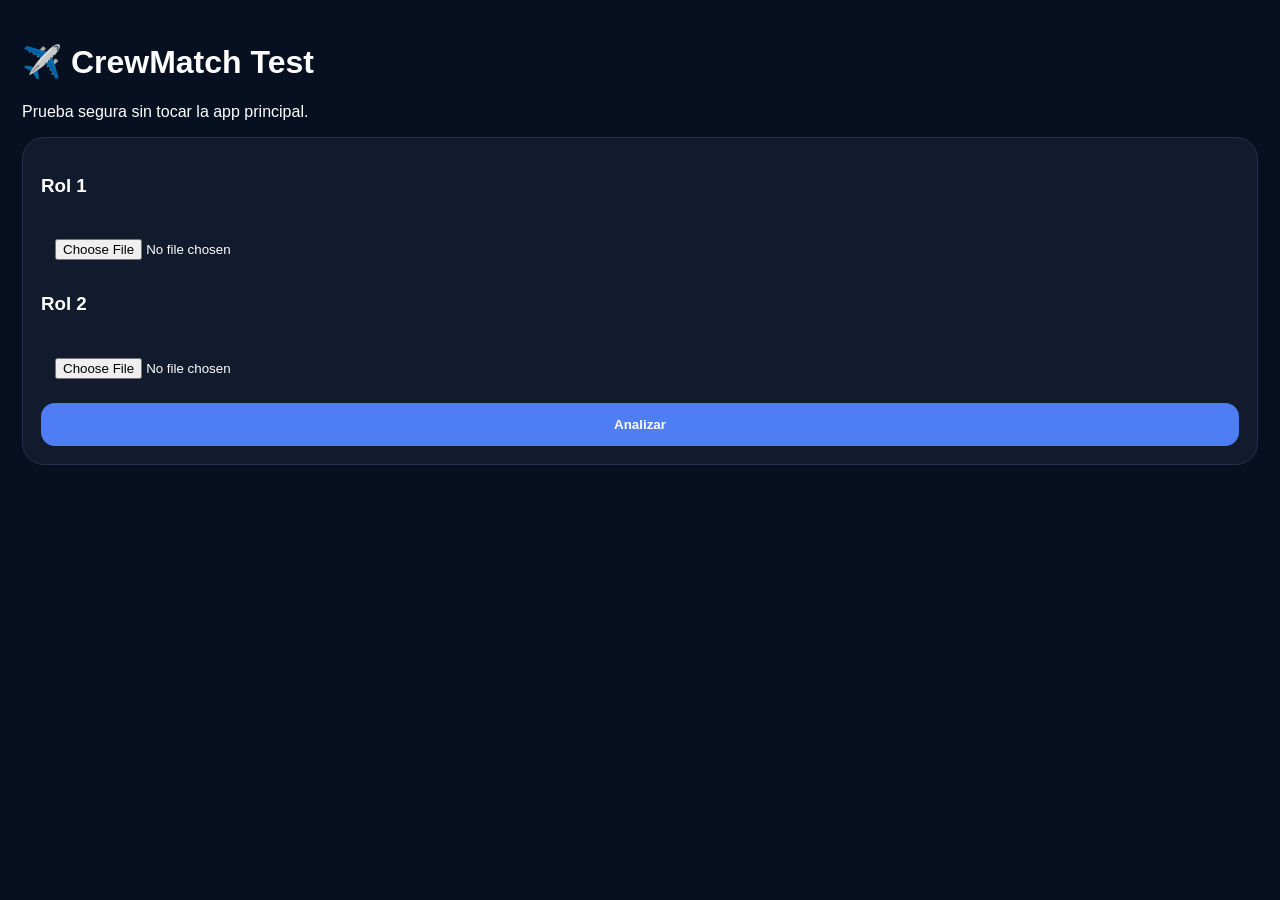
==== test.html @ c209933f "Add initial HTML structure for CrewMatch Test" ====
<!doctype html>
<html lang="es">
<head>
<meta charset="utf-8">
<meta name="viewport" content="width=device-width,initial-scale=1">
<title>CrewMatch Test</title>
<style>
body{margin:0;font-family:-apple-system,BlinkMacSystemFont,"Segoe UI",Arial;background:#071021;color:white;padding:22px}
.card{background:#121a2d;border:1px solid #27324a;border-radius:22px;padding:18px;margin:14px 0}
input,button{width:100%;padding:14px;border-radius:14px;border:0;margin-top:10px}
button{background:#4f7df3;color:white;font-weight:800}
.stat{background:#0b1224;border-radius:16px;padding:16px;margin:10px 0}
.good{color:#22c55e}.mid{color:#f59e0b}.bad{color:#ef4444}
</style>
</head>
<body>

<h1>✈️ CrewMatch Test</h1>
<p>Prueba segura sin tocar la app principal.</p>

<div class="card">
  <h3>Rol 1</h3>
  <input id="file1" type="file" accept=".ics">
  <h3>Rol 2</h3>
  <input id="file2" type="file" accept=".ics">
  <button onclick="analyze()">Analizar</button>
</div>

<div id="out"></div>

<script>
function read(id){
  return new Promise((res,rej)=>{
    const f=document.getElementById(id).files[0];
    if(!f)return rej("Falta subir ambos roles");
    const r=new FileReader();
    r.onload=()=>res(r.result);
    r.readAsText(f);
  });
}

function cleanICS(t){
  return t.replace(/\r\n[ \t]/g,"").replace(/\n[ \t]/g,"");
}

function parseDate(v){
  if(!v)return null;
  v=v.replace("Z","");
  if(v.length===8)return new Date(+v.slice(0,4),+v.slice(4,6)-1,+v.slice(6,8),0,0);
  return new Date(+v.slice(0,4),+v.slice(4,6)-1,+v.slice(6,8),+v.slice(9,11),+v.slice(11,13));
}

function get(block,key){
  const m=block.match(new RegExp(key+"(?:;[^:]*)?:(.*)"));
  return m?m[1].trim():"";
}

function parseICS(text){
  text=cleanICS(text);
  return [...text.matchAll(/BEGIN:VEVENT([\s\S]*?)END:VEVENT/g)].map(m=>{
    const b=m[1];
    const summary=get(b,"SUMMARY");
    const start=parseDate(get(b,"DTSTART"));
    let end=parseDate(get(b,"DTEND"));
    let type="BUSY";

    if(summary.startsWith("DO")||summary.startsWith("DR")) type="OFF";
    if(summary.startsWith("Report time")) type="DUTY";
    if(summary.startsWith("HSB")||summary.startsWith("B ")) type="DUTY";

    if(type==="DUTY" && (!end || end<=start)){
      end=new Date(start);
      end.setDate(end.getDate()+1);
    }

    return {summary,start,end,type};
  }).filter(e=>e.start);
}

function busy(events){
  return events.filter(e=>e.type==="DUTY" && e.end).map(e=>({start:e.start,end:e.end}));
}

function overlap(b,a,z){
  return b.some(x=>x.start<z && x.end>a);
}

function freeBoth(b1,b2,a,z){
  return !overlap(b1,a,z) && !overlap(b2,a,z);
}

function hm(ms){
  if(!isFinite(ms)||ms<0)return "0h";
  const h=Math.floor(ms/3600000);
  const m=Math.round((ms%3600000)/60000);
  return `${h}h ${m}m`;
}

function dateKey(d){
  return d.toISOString().slice(0,10);
}

async function analyze(){
  try{
    const [t1,t2]=await Promise.all([read("file1"),read("file2")]);
    const e1=parseICS(t1), e2=parseICS(t2);

    if(!e1.length || !e2.length){
      out.innerHTML="<div class='card bad'>No se pudieron leer eventos.</div>";
      return;
    }

    const b1=busy(e1), b2=busy(e2);
    const all=e1.concat(e2).map(e=>e.start);
    const min=new Date(Math.min(...all));
    min.setDate(1); min.setHours(0,0,0,0);
    const max=new Date(min.getFullYear(),min.getMonth()+1,1);

    let full=[], good=[], total=0, current=[], best=[];

    for(let d=new Date(min); d<max; d.setDate(d.getDate()+1)){
      const a=new Date(d);
      const z=new Date(d);
      z.setDate(z.getDate()+1);

      let freeMs=0;
      const step=60*60*1000;

      for(let t=+a; t<+z; t+=step){
        const s=new Date(t);
        const e=new Date(t+step);
        if(freeBoth(b1,b2,s,e)) freeMs+=step;
      }

      total+=freeMs;

      if(freeMs>=23*3600000){
        full.push(dateKey(a));
        current.push(dateKey(a));
        if(current.length>best.length) best=[...current];
      }else{
        current=[];
        if(freeMs>=6*3600000) good.push(`${dateKey(a)} · ${hm(freeMs)}`);
      }
    }

    const days=Math.max(1,Math.round((max-min)/(24*3600000)));
    const score=Math.round((total/(days*24*3600000))*100);

    out.innerHTML=`
      <div class="card">
        <h2>Resultado Test</h2>
        <div class="stat"><b>${score}%</b><br>Compatibilidad</div>
        <div class="stat"><b>${full.length}</b><br>Días libres completos</div>
        <div class="stat"><b>${hm(total)}</b><br>Horas libres juntos</div>
      </div>

      <div class="card">
        <h3>📅 Próximo día libre juntos</h3>
        <p class="good">${full[0] || "No encontrado"}</p>

        <h3>🏝️ Mejor escapada</h3>
        <p class="good">${best.length ? best[0]+" al "+best[best.length-1] : "No encontrada"}</p>

        <h3>✅ Días completos libres</h3>
        <p>${full.join("<br>") || "—"}</p>

        <h3>🟡 Buenas ventanas</h3>
        <p>${good.join("<br>") || "—"}</p>
      </div>
    `;
  }catch(e){
    alert(e);
  }
}
</script>

</body>
</html>
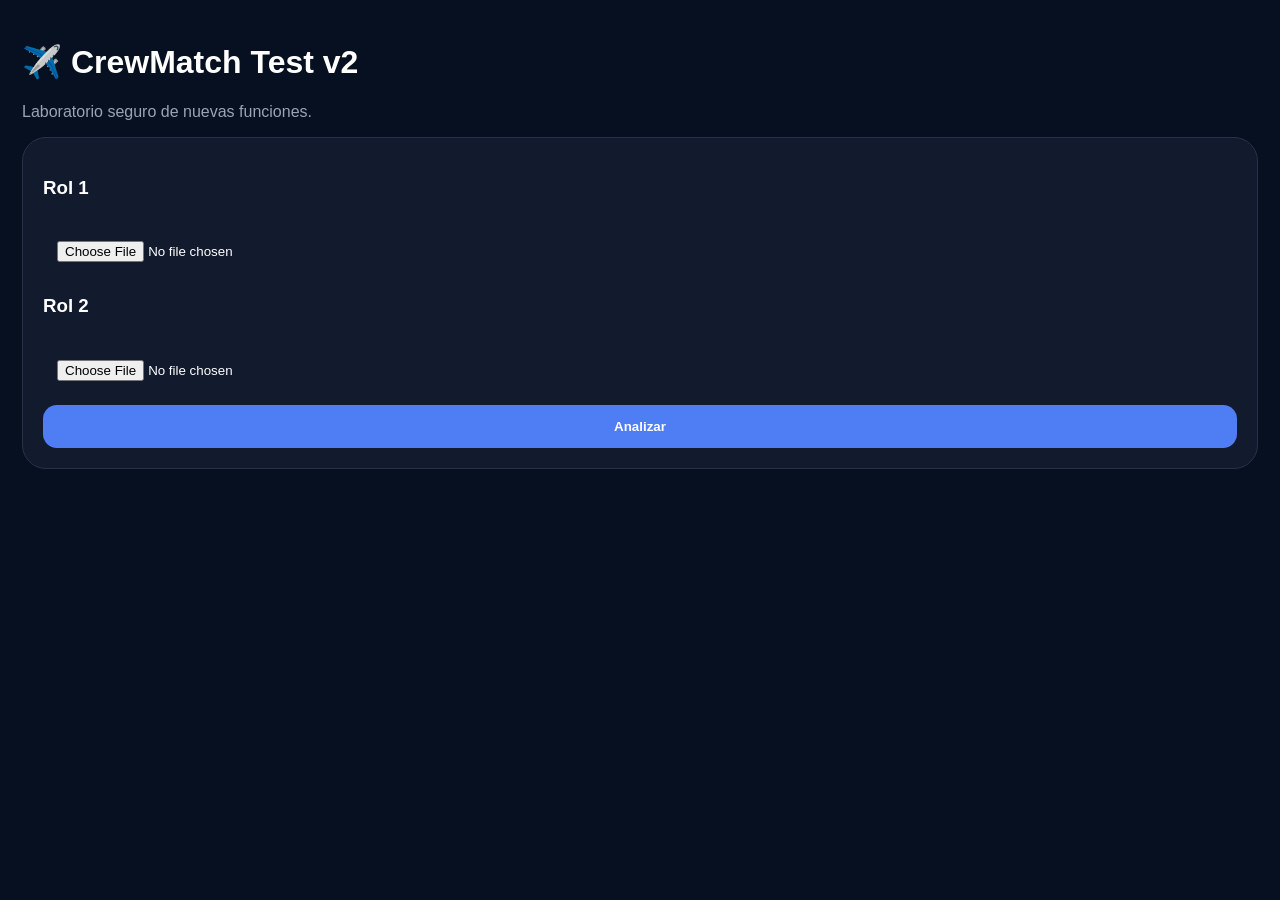
==== commit 9650684e: "Update test.html for version 2 enhancements" ====
--- a/test.html
+++ b/test.html
@@ -3,177 +3,98 @@
 <head>
 <meta charset="utf-8">
 <meta name="viewport" content="width=device-width,initial-scale=1">
-<title>CrewMatch Test</title>
+<title>CrewMatch Test v2</title>
 <style>
 body{margin:0;font-family:-apple-system,BlinkMacSystemFont,"Segoe UI",Arial;background:#071021;color:white;padding:22px}
-.card{background:#121a2d;border:1px solid #27324a;border-radius:22px;padding:18px;margin:14px 0}
+.card{background:#121a2d;border:1px solid #27324a;border-radius:24px;padding:20px;margin:16px 0}
 input,button{width:100%;padding:14px;border-radius:14px;border:0;margin-top:10px}
 button{background:#4f7df3;color:white;font-weight:800}
-.stat{background:#0b1224;border-radius:16px;padding:16px;margin:10px 0}
-.good{color:#22c55e}.mid{color:#f59e0b}.bad{color:#ef4444}
+.stat{background:#0b1224;border-radius:18px;padding:18px;margin:10px 0}
+.green{color:#22c55e}.yellow{color:#f59e0b}.red{color:#ef4444}.muted{color:#9aa4b2}
+.big{font-size:38px;font-weight:900}.pill{display:inline-block;background:#1f2a44;border-radius:999px;padding:7px 12px;margin:4px 0}
 </style>
 </head>
 <body>
-
-<h1>✈️ CrewMatch Test</h1>
-<p>Prueba segura sin tocar la app principal.</p>
+<h1>✈️ CrewMatch Test v2</h1>
+<p class="muted">Laboratorio seguro de nuevas funciones.</p>
 
 <div class="card">
-  <h3>Rol 1</h3>
-  <input id="file1" type="file" accept=".ics">
-  <h3>Rol 2</h3>
-  <input id="file2" type="file" accept=".ics">
-  <button onclick="analyze()">Analizar</button>
+<h3>Rol 1</h3><input id="file1" type="file" accept=".ics">
+<h3>Rol 2</h3><input id="file2" type="file" accept=".ics">
+<button onclick="analyze()">Analizar</button>
 </div>
 
 <div id="out"></div>
 
 <script>
-function read(id){
-  return new Promise((res,rej)=>{
-    const f=document.getElementById(id).files[0];
-    if(!f)return rej("Falta subir ambos roles");
-    const r=new FileReader();
-    r.onload=()=>res(r.result);
-    r.readAsText(f);
-  });
+function read(id){return new Promise((res,rej)=>{let f=document.getElementById(id).files[0];if(!f)return rej("Falta subir ambos roles");let r=new FileReader();r.onload=()=>res(r.result);r.readAsText(f)})}
+function clean(t){return t.replace(/\r\n[ \t]/g,"").replace(/\n[ \t]/g,"")}
+function get(b,k){let m=b.match(new RegExp(k+"(?:;[^:]*)?:(.*)"));return m?m[1].trim():""}
+function parseDate(v){if(!v)return null;v=v.replace("Z","");if(v.length===8)return new Date(+v.slice(0,4),+v.slice(4,6)-1,+v.slice(6,8));return new Date(+v.slice(0,4),+v.slice(4,6)-1,+v.slice(6,8),+v.slice(9,11),+v.slice(11,13))}
+function parseICS(t){
+ t=clean(t);
+ return [...t.matchAll(/BEGIN:VEVENT([\s\S]*?)END:VEVENT/g)].map(m=>{
+  let b=m[1], s=get(b,"SUMMARY"), st=parseDate(get(b,"DTSTART")), en=parseDate(get(b,"DTEND"));
+  let type="OTHER";
+  if(s.startsWith("DO")||s.startsWith("DR"))type="OFF";
+  if(s.startsWith("Report time")||s.startsWith("HSB")||s==="B - LIM"||s.startsWith("B "))type="BUSY";
+  if(type==="BUSY"&&(!en||en<=st)){en=new Date(st);en.setDate(en.getDate()+1)}
+  return{summary:s,start:st,end:en,type}
+ }).filter(e=>e.start)
 }
-
-function cleanICS(t){
-  return t.replace(/\r\n[ \t]/g,"").replace(/\n[ \t]/g,"");
-}
-
-function parseDate(v){
-  if(!v)return null;
-  v=v.replace("Z","");
-  if(v.length===8)return new Date(+v.slice(0,4),+v.slice(4,6)-1,+v.slice(6,8),0,0);
-  return new Date(+v.slice(0,4),+v.slice(4,6)-1,+v.slice(6,8),+v.slice(9,11),+v.slice(11,13));
-}
-
-function get(block,key){
-  const m=block.match(new RegExp(key+"(?:;[^:]*)?:(.*)"));
-  return m?m[1].trim():"";
-}
-
-function parseICS(text){
-  text=cleanICS(text);
-  return [...text.matchAll(/BEGIN:VEVENT([\s\S]*?)END:VEVENT/g)].map(m=>{
-    const b=m[1];
-    const summary=get(b,"SUMMARY");
-    const start=parseDate(get(b,"DTSTART"));
-    let end=parseDate(get(b,"DTEND"));
-    let type="BUSY";
-
-    if(summary.startsWith("DO")||summary.startsWith("DR")) type="OFF";
-    if(summary.startsWith("Report time")) type="DUTY";
-    if(summary.startsWith("HSB")||summary.startsWith("B ")) type="DUTY";
-
-    if(type==="DUTY" && (!end || end<=start)){
-      end=new Date(start);
-      end.setDate(end.getDate()+1);
-    }
-
-    return {summary,start,end,type};
-  }).filter(e=>e.start);
-}
-
-function busy(events){
-  return events.filter(e=>e.type==="DUTY" && e.end).map(e=>({start:e.start,end:e.end}));
-}
-
-function overlap(b,a,z){
-  return b.some(x=>x.start<z && x.end>a);
-}
-
-function freeBoth(b1,b2,a,z){
-  return !overlap(b1,a,z) && !overlap(b2,a,z);
-}
-
-function hm(ms){
-  if(!isFinite(ms)||ms<0)return "0h";
-  const h=Math.floor(ms/3600000);
-  const m=Math.round((ms%3600000)/60000);
-  return `${h}h ${m}m`;
-}
-
-function dateKey(d){
-  return d.toISOString().slice(0,10);
-}
-
+function busy(e){return e.filter(x=>x.type==="BUSY"&&x.end).map(x=>({start:x.start,end:x.end}))}
+function overlap(b,a,z){return b.some(x=>x.start<z&&x.end>a)}
+function free(b1,b2,a,z){return !overlap(b1,a,z)&&!overlap(b2,a,z)}
+function hm(ms){let h=Math.floor(ms/3600000),m=Math.round((ms%3600000)/60000);return h+"h "+m+"m"}
+function key(d){return d.toISOString().slice(0,10)}
+function label(score){if(score>=70)return["🟢","Muy buen mes","green"];if(score>=45)return["🟡","Mes normal","yellow"];return["🔴","Mes difícil","red"]}
 async function analyze(){
-  try{
-    const [t1,t2]=await Promise.all([read("file1"),read("file2")]);
-    const e1=parseICS(t1), e2=parseICS(t2);
-
-    if(!e1.length || !e2.length){
-      out.innerHTML="<div class='card bad'>No se pudieron leer eventos.</div>";
-      return;
-    }
-
-    const b1=busy(e1), b2=busy(e2);
-    const all=e1.concat(e2).map(e=>e.start);
-    const min=new Date(Math.min(...all));
-    min.setDate(1); min.setHours(0,0,0,0);
-    const max=new Date(min.getFullYear(),min.getMonth()+1,1);
-
-    let full=[], good=[], total=0, current=[], best=[];
-
-    for(let d=new Date(min); d<max; d.setDate(d.getDate()+1)){
-      const a=new Date(d);
-      const z=new Date(d);
-      z.setDate(z.getDate()+1);
-
-      let freeMs=0;
-      const step=60*60*1000;
-
-      for(let t=+a; t<+z; t+=step){
-        const s=new Date(t);
-        const e=new Date(t+step);
-        if(freeBoth(b1,b2,s,e)) freeMs+=step;
-      }
-
-      total+=freeMs;
-
-      if(freeMs>=23*3600000){
-        full.push(dateKey(a));
-        current.push(dateKey(a));
-        if(current.length>best.length) best=[...current];
-      }else{
-        current=[];
-        if(freeMs>=6*3600000) good.push(`${dateKey(a)} · ${hm(freeMs)}`);
-      }
-    }
-
-    const days=Math.max(1,Math.round((max-min)/(24*3600000)));
-    const score=Math.round((total/(days*24*3600000))*100);
-
-    out.innerHTML=`
-      <div class="card">
-        <h2>Resultado Test</h2>
-        <div class="stat"><b>${score}%</b><br>Compatibilidad</div>
-        <div class="stat"><b>${full.length}</b><br>Días libres completos</div>
-        <div class="stat"><b>${hm(total)}</b><br>Horas libres juntos</div>
-      </div>
-
-      <div class="card">
-        <h3>📅 Próximo día libre juntos</h3>
-        <p class="good">${full[0] || "No encontrado"}</p>
-
-        <h3>🏝️ Mejor escapada</h3>
-        <p class="good">${best.length ? best[0]+" al "+best[best.length-1] : "No encontrada"}</p>
-
-        <h3>✅ Días completos libres</h3>
-        <p>${full.join("<br>") || "—"}</p>
-
-        <h3>🟡 Buenas ventanas</h3>
-        <p>${good.join("<br>") || "—"}</p>
-      </div>
-    `;
-  }catch(e){
-    alert(e);
+ try{
+  let [t1,t2]=await Promise.all([read("file1"),read("file2")]);
+  let e1=parseICS(t1),e2=parseICS(t2),b1=busy(e1),b2=busy(e2);
+  let all=e1.concat(e2).map(e=>e.start), min=new Date(Math.min(...all));min.setDate(1);min.setHours(0,0,0,0);
+  let max=new Date(min.getFullYear(),min.getMonth()+1,1);
+  let full=[],good=[],total=0,nights=0,cur=[],best=[];
+  for(let d=new Date(min);d<max;d.setDate(d.getDate()+1)){
+    let a=new Date(d),z=new Date(d);z.setDate(z.getDate()+1);
+    let freeMs=0, step=3600000;
+    for(let t=+a;t<+z;t+=step){if(free(b1,b2,new Date(t),new Date(t+step)))freeMs+=step}
+    total+=freeMs;
+    let ns=new Date(a);ns.setHours(20,0,0,0);let ne=new Date(a);ne.setDate(ne.getDate()+1);ne.setHours(8,0,0,0);
+    let nightH=0;for(let t=+ns;t<+ne;t+=step){if(free(b1,b2,new Date(t),new Date(t+step)))nightH++}
+    if(nightH>=5)nights++;
+    if(freeMs>=23*3600000){full.push(key(a));cur.push(key(a));if(cur.length>best.length)best=[...cur]}
+    else{cur=[];if(freeMs>=6*3600000)good.push(key(a)+" · "+hm(freeMs))}
   }
+  let days=Math.max(1,Math.round((max-min)/86400000)), score=Math.round(total/(days*86400000)*100), q=label(score);
+  out.innerHTML=`
+  <div class="card">
+    <div class="big">${q[0]} ${score}%</div>
+    <h2 class="${q[2]}">${q[1]}</h2>
+    <p class="muted">Calidad estimada del mes</p>
+  </div>
+  <div class="card">
+    <h2>❤️ Próxima cita</h2>
+    <p class="green">${full[0]||good[0]||"No encontrada"}</p>
+    <span class="pill">Próxima mejor oportunidad</span>
+  </div>
+  <div class="card">
+    <h2>🏖️ Escapada ideal</h2>
+    <p class="green">${best.length?best[0]+" al "+best[best.length-1]:"No encontrada"}</p>
+    <p>${best.length>=4?"⭐⭐⭐⭐⭐ Perfecta para viajar":best.length>=2?"⭐⭐⭐ Buena opción":"⭐ Bloque corto"}</p>
+  </div>
+  <div class="card">
+    <h2>Resumen</h2>
+    <div class="stat"><b>${full.length}</b><br>Días libres completos</div>
+    <div class="stat"><b>${nights}</b><br>Noches útiles</div>
+    <div class="stat"><b>${hm(total)}</b><br>Horas juntos</div>
+  </div>
+  <div class="card">
+    <h2>✅ Días completos</h2><p>${full.join("<br>")||"—"}</p>
+    <h2>🟡 Buenas ventanas</h2><p>${good.join("<br>")||"—"}</p>
+  </div>`;
+ }catch(e){alert(e)}
 }
 </script>
-
 </body>
 </html>
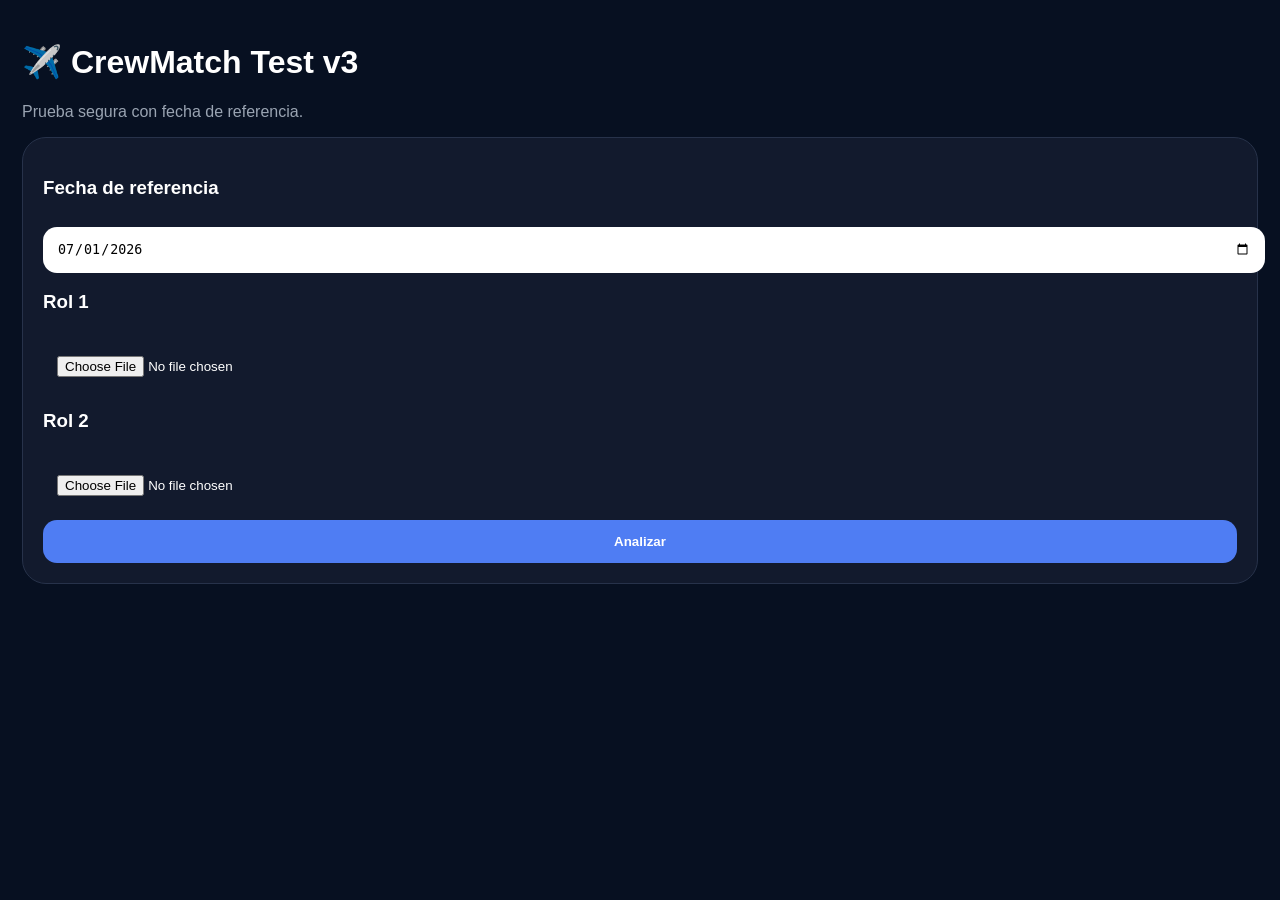
==== commit c7c827b9: "Update test.html to version 3" ====
--- a/test.html
+++ b/test.html
@@ -3,7 +3,7 @@
 <head>
 <meta charset="utf-8">
 <meta name="viewport" content="width=device-width,initial-scale=1">
-<title>CrewMatch Test v2</title>
+<title>CrewMatch Test v3</title>
 <style>
 body{margin:0;font-family:-apple-system,BlinkMacSystemFont,"Segoe UI",Arial;background:#071021;color:white;padding:22px}
 .card{background:#121a2d;border:1px solid #27324a;border-radius:24px;padding:20px;margin:16px 0}
@@ -11,89 +11,215 @@
 button{background:#4f7df3;color:white;font-weight:800}
 .stat{background:#0b1224;border-radius:18px;padding:18px;margin:10px 0}
 .green{color:#22c55e}.yellow{color:#f59e0b}.red{color:#ef4444}.muted{color:#9aa4b2}
-.big{font-size:38px;font-weight:900}.pill{display:inline-block;background:#1f2a44;border-radius:999px;padding:7px 12px;margin:4px 0}
+.big{font-size:38px;font-weight:900}
+.pill{display:inline-block;background:#1f2a44;border-radius:999px;padding:7px 12px;margin:4px 0}
 </style>
 </head>
 <body>
-<h1>✈️ CrewMatch Test v2</h1>
-<p class="muted">Laboratorio seguro de nuevas funciones.</p>
+
+<h1>✈️ CrewMatch Test v3</h1>
+<p class="muted">Prueba segura con fecha de referencia.</p>
 
 <div class="card">
-<h3>Rol 1</h3><input id="file1" type="file" accept=".ics">
-<h3>Rol 2</h3><input id="file2" type="file" accept=".ics">
+<h3>Fecha de referencia</h3>
+<input id="refDate" type="date" value="2026-07-01">
+
+<h3>Rol 1</h3>
+<input id="file1" type="file" accept=".ics">
+
+<h3>Rol 2</h3>
+<input id="file2" type="file" accept=".ics">
+
 <button onclick="analyze()">Analizar</button>
 </div>
 
 <div id="out"></div>
 
 <script>
-function read(id){return new Promise((res,rej)=>{let f=document.getElementById(id).files[0];if(!f)return rej("Falta subir ambos roles");let r=new FileReader();r.onload=()=>res(r.result);r.readAsText(f)})}
-function clean(t){return t.replace(/\r\n[ \t]/g,"").replace(/\n[ \t]/g,"")}
-function get(b,k){let m=b.match(new RegExp(k+"(?:;[^:]*)?:(.*)"));return m?m[1].trim():""}
-function parseDate(v){if(!v)return null;v=v.replace("Z","");if(v.length===8)return new Date(+v.slice(0,4),+v.slice(4,6)-1,+v.slice(6,8));return new Date(+v.slice(0,4),+v.slice(4,6)-1,+v.slice(6,8),+v.slice(9,11),+v.slice(11,13))}
+function read(id){
+ return new Promise((res,rej)=>{
+  let f=document.getElementById(id).files[0];
+  if(!f)return rej("Falta subir ambos roles");
+  let r=new FileReader();
+  r.onload=()=>res(r.result);
+  r.readAsText(f);
+ });
+}
+
+function clean(t){
+ return t.replace(/\r\n[ \t]/g,"").replace(/\n[ \t]/g,"");
+}
+
+function get(b,k){
+ let m=b.match(new RegExp(k+"(?:;[^:]*)?:(.*)"));
+ return m?m[1].trim():"";
+}
+
+function parseDate(v){
+ if(!v)return null;
+ v=v.replace("Z","");
+ if(v.length===8)return new Date(+v.slice(0,4),+v.slice(4,6)-1,+v.slice(6,8));
+ return new Date(+v.slice(0,4),+v.slice(4,6)-1,+v.slice(6,8),+v.slice(9,11),+v.slice(11,13));
+}
+
 function parseICS(t){
  t=clean(t);
  return [...t.matchAll(/BEGIN:VEVENT([\s\S]*?)END:VEVENT/g)].map(m=>{
-  let b=m[1], s=get(b,"SUMMARY"), st=parseDate(get(b,"DTSTART")), en=parseDate(get(b,"DTEND"));
+  let b=m[1];
+  let s=get(b,"SUMMARY");
+  let st=parseDate(get(b,"DTSTART"));
+  let en=parseDate(get(b,"DTEND"));
   let type="OTHER";
-  if(s.startsWith("DO")||s.startsWith("DR"))type="OFF";
-  if(s.startsWith("Report time")||s.startsWith("HSB")||s==="B - LIM"||s.startsWith("B "))type="BUSY";
-  if(type==="BUSY"&&(!en||en<=st)){en=new Date(st);en.setDate(en.getDate()+1)}
-  return{summary:s,start:st,end:en,type}
- }).filter(e=>e.start)
-}
-function busy(e){return e.filter(x=>x.type==="BUSY"&&x.end).map(x=>({start:x.start,end:x.end}))}
-function overlap(b,a,z){return b.some(x=>x.start<z&&x.end>a)}
-function free(b1,b2,a,z){return !overlap(b1,a,z)&&!overlap(b2,a,z)}
-function hm(ms){let h=Math.floor(ms/3600000),m=Math.round((ms%3600000)/60000);return h+"h "+m+"m"}
-function key(d){return d.toISOString().slice(0,10)}
-function label(score){if(score>=70)return["🟢","Muy buen mes","green"];if(score>=45)return["🟡","Mes normal","yellow"];return["🔴","Mes difícil","red"]}
+
+  if(s.startsWith("DO")||s.startsWith("DR")) type="OFF";
+  if(s.startsWith("Report time")||s.startsWith("HSB")||s==="B - LIM"||s.startsWith("B ")) type="BUSY";
+
+  if(type==="BUSY"&&(!en||en<=st)){
+   en=new Date(st);
+   en.setDate(en.getDate()+1);
+  }
+
+  return{summary:s,start:st,end:en,type};
+ }).filter(e=>e.start);
+}
+
+function busy(e){
+ return e.filter(x=>x.type==="BUSY"&&x.end).map(x=>({start:x.start,end:x.end}));
+}
+
+function overlap(b,a,z){
+ return b.some(x=>x.start<z&&x.end>a);
+}
+
+function free(b1,b2,a,z){
+ return !overlap(b1,a,z)&&!overlap(b2,a,z);
+}
+
+function hm(ms){
+ let h=Math.floor(ms/3600000);
+ let m=Math.round((ms%3600000)/60000);
+ return h+"h "+m+"m";
+}
+
+function key(d){
+ return d.toISOString().slice(0,10);
+}
+
+function scoreLabel(score){
+ if(score>=70)return["🟢","Muy buen mes","green"];
+ if(score>=45)return["🟡","Mes normal","yellow"];
+ return["🔴","Mes difícil","red"];
+}
+
+function recommendation(hours){
+ if(hours>=23)return"⭐⭐⭐⭐⭐ Día completo ideal";
+ if(hours>=12)return"⭐⭐⭐⭐ Muy buena ventana";
+ if(hours>=6)return"⭐⭐⭐ Buena opción";
+ if(hours>=2)return"⭐⭐ Ventana corta";
+ return"⭐ Difícil";
+}
+
 async function analyze(){
  try{
   let [t1,t2]=await Promise.all([read("file1"),read("file2")]);
-  let e1=parseICS(t1),e2=parseICS(t2),b1=busy(e1),b2=busy(e2);
-  let all=e1.concat(e2).map(e=>e.start), min=new Date(Math.min(...all));min.setDate(1);min.setHours(0,0,0,0);
+  let ref=document.getElementById("refDate").value;
+  let refDate=ref?new Date(ref+"T00:00:00"):new Date();
+
+  let e1=parseICS(t1);
+  let e2=parseICS(t2);
+  let b1=busy(e1);
+  let b2=busy(e2);
+
+  let all=e1.concat(e2).map(e=>e.start);
+  let min=new Date(Math.min(...all));
+  min.setDate(1);min.setHours(0,0,0,0);
   let max=new Date(min.getFullYear(),min.getMonth()+1,1);
-  let full=[],good=[],total=0,nights=0,cur=[],best=[];
+
+  let full=[], good=[], total=0, nights=0, cur=[], best=[];
+  let next=null;
+
   for(let d=new Date(min);d<max;d.setDate(d.getDate()+1)){
-    let a=new Date(d),z=new Date(d);z.setDate(z.getDate()+1);
-    let freeMs=0, step=3600000;
-    for(let t=+a;t<+z;t+=step){if(free(b1,b2,new Date(t),new Date(t+step)))freeMs+=step}
-    total+=freeMs;
-    let ns=new Date(a);ns.setHours(20,0,0,0);let ne=new Date(a);ne.setDate(ne.getDate()+1);ne.setHours(8,0,0,0);
-    let nightH=0;for(let t=+ns;t<+ne;t+=step){if(free(b1,b2,new Date(t),new Date(t+step)))nightH++}
-    if(nightH>=5)nights++;
-    if(freeMs>=23*3600000){full.push(key(a));cur.push(key(a));if(cur.length>best.length)best=[...cur]}
-    else{cur=[];if(freeMs>=6*3600000)good.push(key(a)+" · "+hm(freeMs))}
+   let a=new Date(d);
+   let z=new Date(d);
+   z.setDate(z.getDate()+1);
+
+   let freeMs=0;
+   let step=3600000;
+
+   for(let t=+a;t<+z;t+=step){
+    if(free(b1,b2,new Date(t),new Date(t+step))) freeMs+=step;
+   }
+
+   total+=freeMs;
+
+   let ns=new Date(a);ns.setHours(20,0,0,0);
+   let ne=new Date(a);ne.setDate(ne.getDate()+1);ne.setHours(8,0,0,0);
+   let nightH=0;
+
+   for(let t=+ns;t<+ne;t+=step){
+    if(free(b1,b2,new Date(t),new Date(t+step))) nightH++;
+   }
+
+   if(nightH>=5)nights++;
+
+   let item={date:key(a),hours:freeMs/3600000,freeMs};
+
+   if(freeMs>=23*3600000){
+    full.push(item);
+    cur.push(item);
+    if(cur.length>best.length)best=[...cur];
+   }else{
+    cur=[];
+    if(freeMs>=6*3600000)good.push(item);
+   }
+
+   if(!next && a>=refDate && freeMs>=2*3600000){
+    next=item;
+   }
   }
-  let days=Math.max(1,Math.round((max-min)/86400000)), score=Math.round(total/(days*86400000)*100), q=label(score);
+
+  let days=Math.max(1,Math.round((max-min)/86400000));
+  let score=Math.round(total/(days*86400000)*100);
+  let q=scoreLabel(score);
+
   out.innerHTML=`
   <div class="card">
     <div class="big">${q[0]} ${score}%</div>
     <h2 class="${q[2]}">${q[1]}</h2>
     <p class="muted">Calidad estimada del mes</p>
   </div>
+
   <div class="card">
     <h2>❤️ Próxima cita</h2>
-    <p class="green">${full[0]||good[0]||"No encontrada"}</p>
-    <span class="pill">Próxima mejor oportunidad</span>
-  </div>
+    <p class="green">${next?next.date:"No encontrada"}</p>
+    <p>${next?hm(next.freeMs)+" · "+recommendation(next.hours):"No hay ventana desde la fecha elegida."}</p>
+    <span class="pill">Desde ${key(refDate)}</span>
+  </div>
+
   <div class="card">
     <h2>🏖️ Escapada ideal</h2>
-    <p class="green">${best.length?best[0]+" al "+best[best.length-1]:"No encontrada"}</p>
+    <p class="green">${best.length?best[0].date+" al "+best[best.length-1].date:"No encontrada"}</p>
     <p>${best.length>=4?"⭐⭐⭐⭐⭐ Perfecta para viajar":best.length>=2?"⭐⭐⭐ Buena opción":"⭐ Bloque corto"}</p>
   </div>
+
   <div class="card">
     <h2>Resumen</h2>
     <div class="stat"><b>${full.length}</b><br>Días libres completos</div>
     <div class="stat"><b>${nights}</b><br>Noches útiles</div>
     <div class="stat"><b>${hm(total)}</b><br>Horas juntos</div>
   </div>
-  <div class="card">
-    <h2>✅ Días completos</h2><p>${full.join("<br>")||"—"}</p>
-    <h2>🟡 Buenas ventanas</h2><p>${good.join("<br>")||"—"}</p>
-  </div>`;
- }catch(e){alert(e)}
+
+  <div class="card">
+    <h2>✅ Días completos</h2>
+    <p>${full.map(x=>x.date).join("<br>")||"—"}</p>
+
+    <h2>🟡 Buenas ventanas</h2>
+    <p>${good.map(x=>x.date+" · "+hm(x.freeMs)).join("<br>")||"—"}</p>
+  </div>
+  `;
+ }catch(e){
+  alert(e);
+ }
 }
 </script>
 </body>
